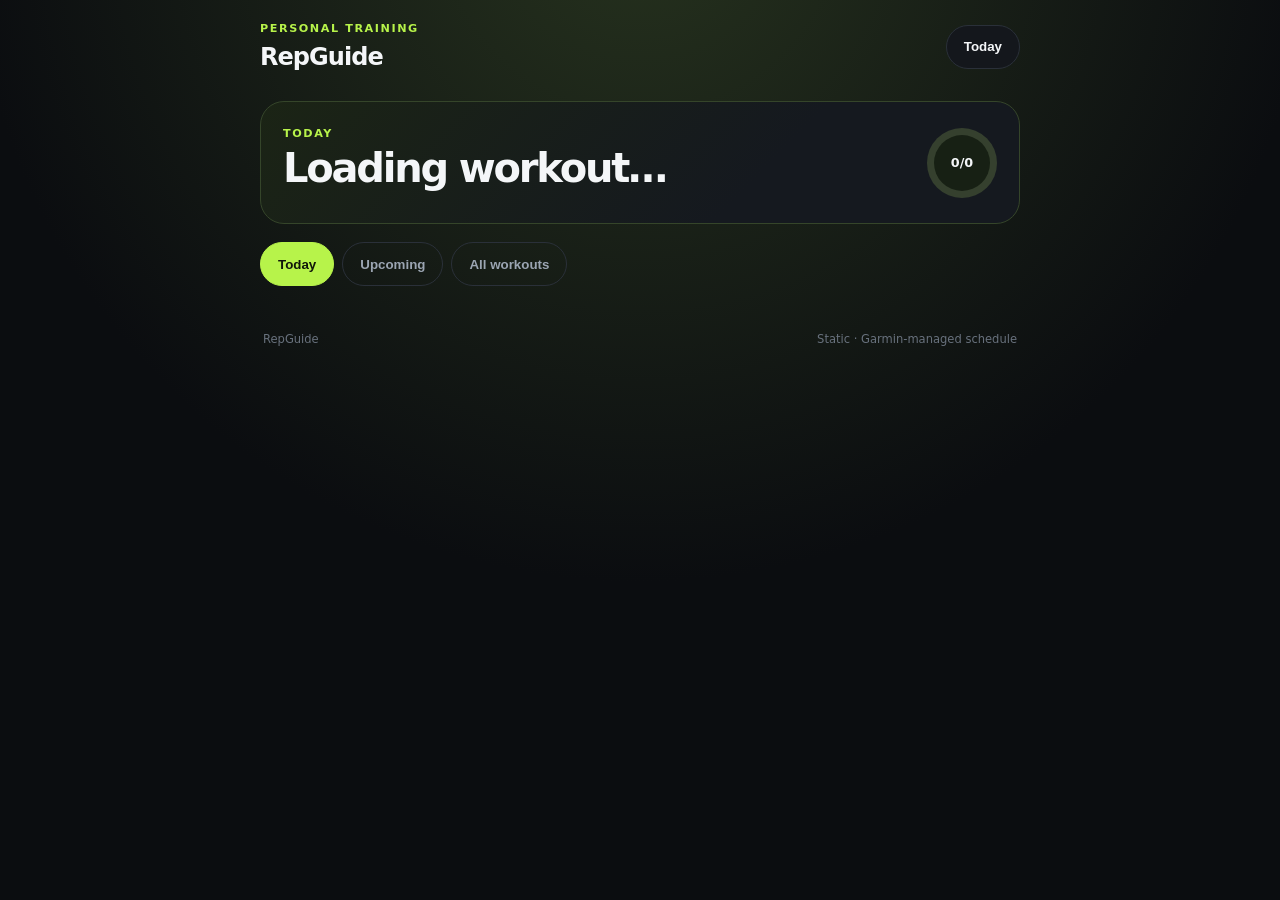
==== index.html @ 9b77db67 "Build initial RepGuide static training app" ====
<!doctype html><html lang="en"><head><meta charset="UTF-8"><meta name="viewport" content="width=device-width, initial-scale=1"><meta name="theme-color" content="#0b0d10"><title>RepGuide</title><link rel="stylesheet" href="style.css"></head><body><main class="app-shell"><header class="app-header"><div><p class="eyebrow">PERSONAL TRAINING</p><h1>RepGuide</h1></div><button class="icon-button" id="todayButton" type="button">Today</button></header><section class="hero"><div><p class="eyebrow" id="dateLabel">TODAY</p><h2 id="pageTitle">Loading workout…</h2><p class="muted" id="workoutMeta"></p></div><div class="progress-ring"><span id="progressValue">0/0</span></div></section><nav class="tabs"><button class="tab active" data-view="today">Today</button><button class="tab" data-view="upcoming">Upcoming</button><button class="tab" data-view="all">All workouts</button></nav><section id="content" class="content" aria-live="polite"></section><footer><span>RepGuide</span><span>Static · Garmin-managed schedule</span></footer></main><script src="app.js" defer></script></body></html>
---- style.css ----
:root{color-scheme:dark;--bg:#0b0d10;--surface:#14171c;--surface-2:#1b2027;--line:#2a3039;--text:#f4f6f8;--muted:#9ba5b2;--accent:#b7f34a;--accent-ink:#11170a;font-family:Inter,ui-sans-serif,system-ui,sans-serif}*{box-sizing:border-box}body{margin:0;background:radial-gradient(circle at 50% -10%,#26321e 0,#0b0d10 42rem);color:var(--text);min-height:100vh}.app-shell{width:min(100% - 28px,760px);margin:auto;padding:22px 0 32px}.app-header{display:flex;align-items:center;justify-content:space-between;margin-bottom:30px}.eyebrow{font-size:.7rem;letter-spacing:.14em;font-weight:800;color:var(--accent);margin:0 0 8px}.app-header h1{font-size:1.5rem;margin:0;letter-spacing:-.04em}.icon-button,.tab{border:1px solid var(--line);background:var(--surface);color:var(--text);border-radius:999px;padding:12px 17px;font-weight:750;cursor:pointer;min-height:44px}.icon-button:hover,.tab:hover{border-color:var(--accent)}.hero{display:flex;align-items:center;justify-content:space-between;background:linear-gradient(135deg,#1b2415,#15191f 65%);border:1px solid #35452a;border-radius:24px;padding:25px 22px;margin-bottom:18px}.hero h2{font-size:clamp(1.65rem,7vw,2.5rem);letter-spacing:-.055em;line-height:1;margin:0 0 10px}.muted{color:var(--muted);margin:0}.progress-ring{display:grid;place-items:center;flex:none;width:70px;height:70px;border-radius:50%;background:conic-gradient(var(--accent) var(--progress,0%),#35402e 0);position:relative;font-weight:850;font-size:.8rem}.progress-ring:after{content:"";position:absolute;inset:7px;background:#172014;border-radius:50%}.progress-ring span{z-index:1}.tabs{display:flex;gap:8px;overflow-x:auto;padding-bottom:18px}.tab{background:transparent;color:var(--muted);white-space:nowrap}.tab.active{background:var(--accent);border-color:var(--accent);color:var(--accent-ink)}.content{display:grid;gap:14px}.section-heading{display:flex;align-items:end;justify-content:space-between;margin:8px 2px 2px}.section-heading h3{font-size:1.05rem;margin:0}.section-heading span{font-size:.82rem;color:var(--muted)}.exercise-card,.workout-row{background:var(--surface);border:1px solid var(--line);border-radius:18px;overflow:hidden}.exercise-card{display:grid;grid-template-columns:132px 1fr;min-height:150px}.exercise-media{background:#20262d;display:flex;align-items:center;justify-content:center;min-height:150px}.exercise-media img{width:100%;height:100%;object-fit:cover}.no-gif{padding:16px;text-align:center;color:var(--muted);font-size:.78rem}.exercise-body{padding:16px}.exercise-title{display:flex;justify-content:space-between;gap:8px;align-items:start}.exercise-title h4{font-size:1.05rem;line-height:1.15;margin:0}.exercise-number{font-size:.75rem;color:var(--accent);font-weight:800}.stats{display:flex;gap:7px;flex-wrap:wrap;margin:13px 0}.stat{background:var(--surface-2);border-radius:8px;padding:7px 9px;font-size:.78rem}.stat strong{display:block;color:var(--text);font-size:.92rem}.stat span{color:var(--muted)}.cue{font-size:.86rem;line-height:1.4;color:#c3cad3;margin:0}.workout-row{padding:17px;display:flex;justify-content:space-between;align-items:center;gap:16px;cursor:pointer}.workout-row:hover{border-color:var(--accent)}.workout-row h4{margin:0 0 5px;font-size:1rem}.workout-row p{margin:0;color:var(--muted);font-size:.82rem}.workout-date{text-align:right;color:var(--accent);font-size:.8rem;font-weight:800;white-space:nowrap}.empty{padding:35px 18px;text-align:center;color:var(--muted);border:1px dashed var(--line);border-radius:18px}footer{display:flex;justify-content:space-between;color:#68717d;font-size:.72rem;margin-top:28px;padding:0 3px}@media(max-width:520px){.app-shell{width:min(100% - 20px,760px);padding-top:15px}.exercise-card{grid-template-columns:112px 1fr}.exercise-media{min-height:140px}.exercise-body{padding:14px}.hero{padding:21px 18px}.progress-ring{width:62px;height:62px}}
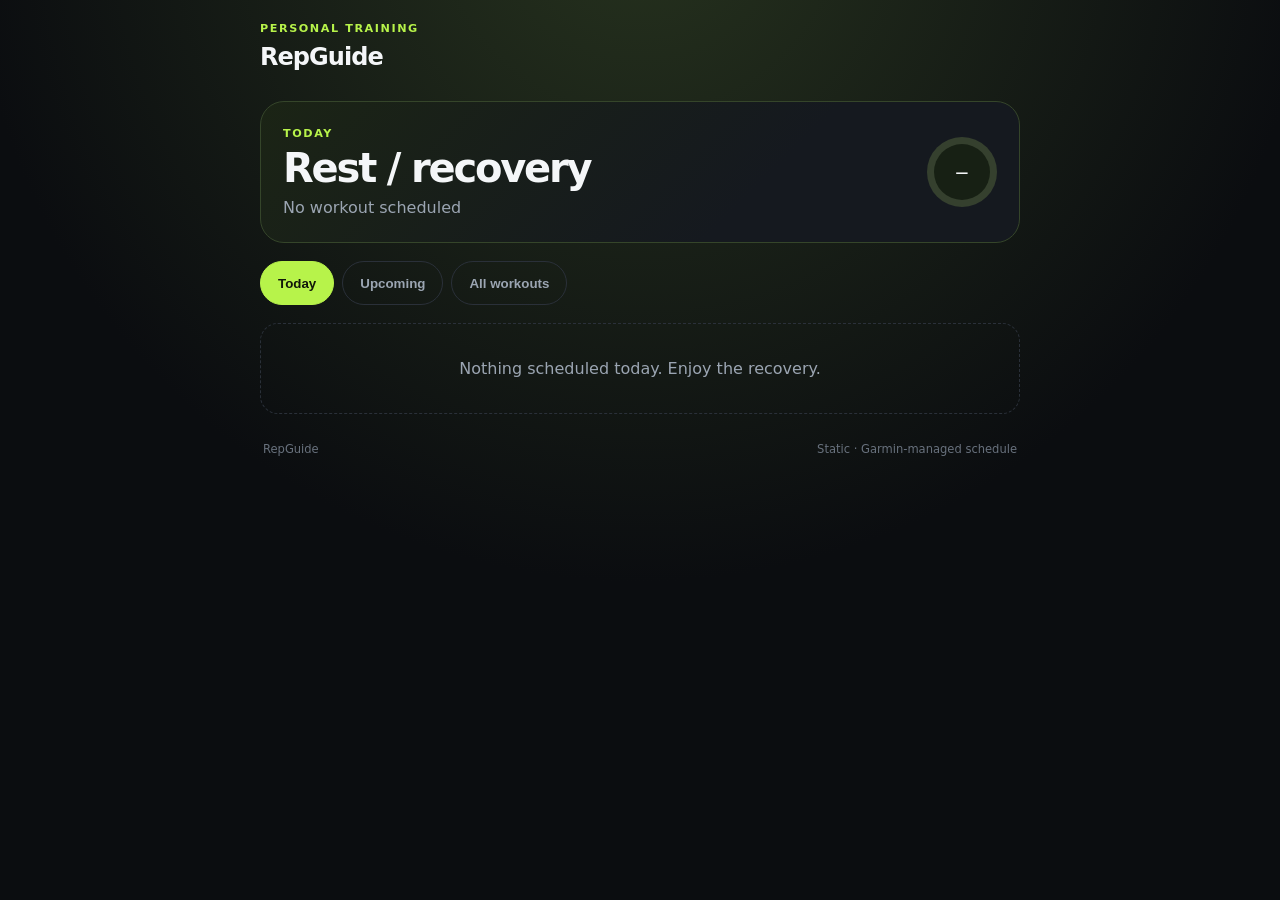
==== commit a19df56a: "Bust browser cache for JavaScript fix" ====
--- a/index.html
+++ b/index.html
@@ -1 +1 @@
-<!doctype html><html lang="en"><head><meta charset="UTF-8"><meta name="viewport" content="width=device-width, initial-scale=1"><meta name="theme-color" content="#0b0d10"><title>RepGuide</title><link rel="stylesheet" href="style.css"></head><body><main class="app-shell"><header class="app-header"><div><p class="eyebrow">PERSONAL TRAINING</p><h1>RepGuide</h1></div><button class="icon-button" id="todayButton" type="button">Today</button></header><section class="hero"><div><p class="eyebrow" id="dateLabel">TODAY</p><h2 id="pageTitle">Loading workout…</h2><p class="muted" id="workoutMeta"></p></div><div class="progress-ring"><span id="progressValue">0/0</span></div></section><nav class="tabs"><button class="tab active" data-view="today">Today</button><button class="tab" data-view="upcoming">Upcoming</button><button class="tab" data-view="all">All workouts</button></nav><section id="content" class="content" aria-live="polite"></section><footer><span>RepGuide</span><span>Static · Garmin-managed schedule</span></footer></main><script src="app.js" defer></script></body></html>+<!doctype html><html lang="en"><head><meta charset="UTF-8"><meta name="viewport" content="width=device-width, initial-scale=1"><meta name="theme-color" content="#0b0d10"><title>RepGuide</title><link rel="stylesheet" href="style.css"></head><body><main class="app-shell"><header class="app-header"><div><p class="eyebrow">PERSONAL TRAINING</p><h1>RepGuide</h1></div><button class="icon-button" id="todayButton" type="button">Today</button></header><section class="hero"><div><p class="eyebrow" id="dateLabel">TODAY</p><h2 id="pageTitle">Loading workout…</h2><p class="muted" id="workoutMeta"></p></div><div class="progress-ring"><span id="progressValue">0/0</span></div></section><nav class="tabs"><button class="tab active" data-view="today">Today</button><button class="tab" data-view="upcoming">Upcoming</button><button class="tab" data-view="all">All workouts</button></nav><section id="content" class="content" aria-live="polite"></section><footer><span>RepGuide</span><span>Static · Garmin-managed schedule</span></footer></main><script src="app.js?v=2" defer></script></body></html>
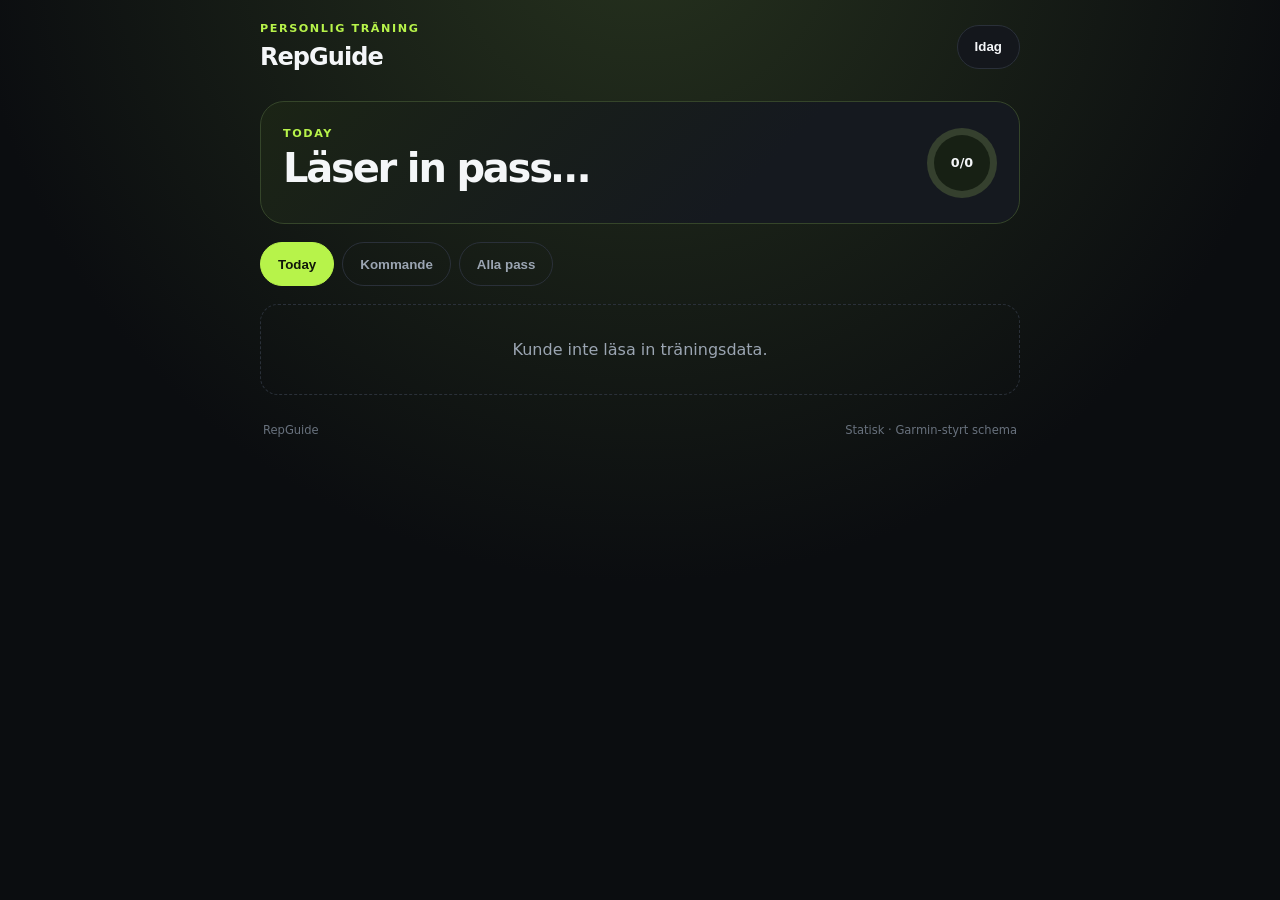
==== commit e4187f0e: "Set Swedish page language and labels" ====
--- a/index.html
+++ b/index.html
@@ -1 +1 @@
-<!doctype html><html lang="en"><head><meta charset="UTF-8"><meta name="viewport" content="width=device-width, initial-scale=1"><meta name="theme-color" content="#0b0d10"><title>RepGuide</title><link rel="stylesheet" href="style.css"></head><body><main class="app-shell"><header class="app-header"><div><p class="eyebrow">PERSONAL TRAINING</p><h1>RepGuide</h1></div><button class="icon-button" id="todayButton" type="button">Today</button></header><section class="hero"><div><p class="eyebrow" id="dateLabel">TODAY</p><h2 id="pageTitle">Loading workout…</h2><p class="muted" id="workoutMeta"></p></div><div class="progress-ring"><span id="progressValue">0/0</span></div></section><nav class="tabs"><button class="tab active" data-view="today">Today</button><button class="tab" data-view="upcoming">Upcoming</button><button class="tab" data-view="all">All workouts</button></nav><section id="content" class="content" aria-live="polite"></section><footer><span>RepGuide</span><span>Static · Garmin-managed schedule</span></footer></main><script src="app.js?v=2" defer></script></body></html>+<!doctype html><html lang="sv"><head><meta charset="UTF-8"><meta name="viewport" content="width=device-width, initial-scale=1"><meta name="theme-color" content="#0b0d10"><title>RepGuide</title><link rel="stylesheet" href="style.css"></head><body><main class="app-shell"><header class="app-header"><div><p class="eyebrow">PERSONLIG TRÄNING</p><h1>RepGuide</h1></div><button class="icon-button" id="todayButton" type="button">Idag</button></header><section class="hero"><div><p class="eyebrow" id="dateLabel">TODAY</p><h2 id="pageTitle">Läser in pass…</h2><p class="muted" id="workoutMeta"></p></div><div class="progress-ring"><span id="progressValue">0/0</span></div></section><nav class="tabs"><button class="tab active" data-view="today">Today</button><button class="tab" data-view="upcoming">Kommande</button><button class="tab" data-view="all">Alla pass</button></nav><section id="content" class="content" aria-live="polite"></section><footer><span>RepGuide</span><span>Statisk · Garmin-styrt schema</span></footer></main><script src="app.js?v=3" defer></script></body></html>
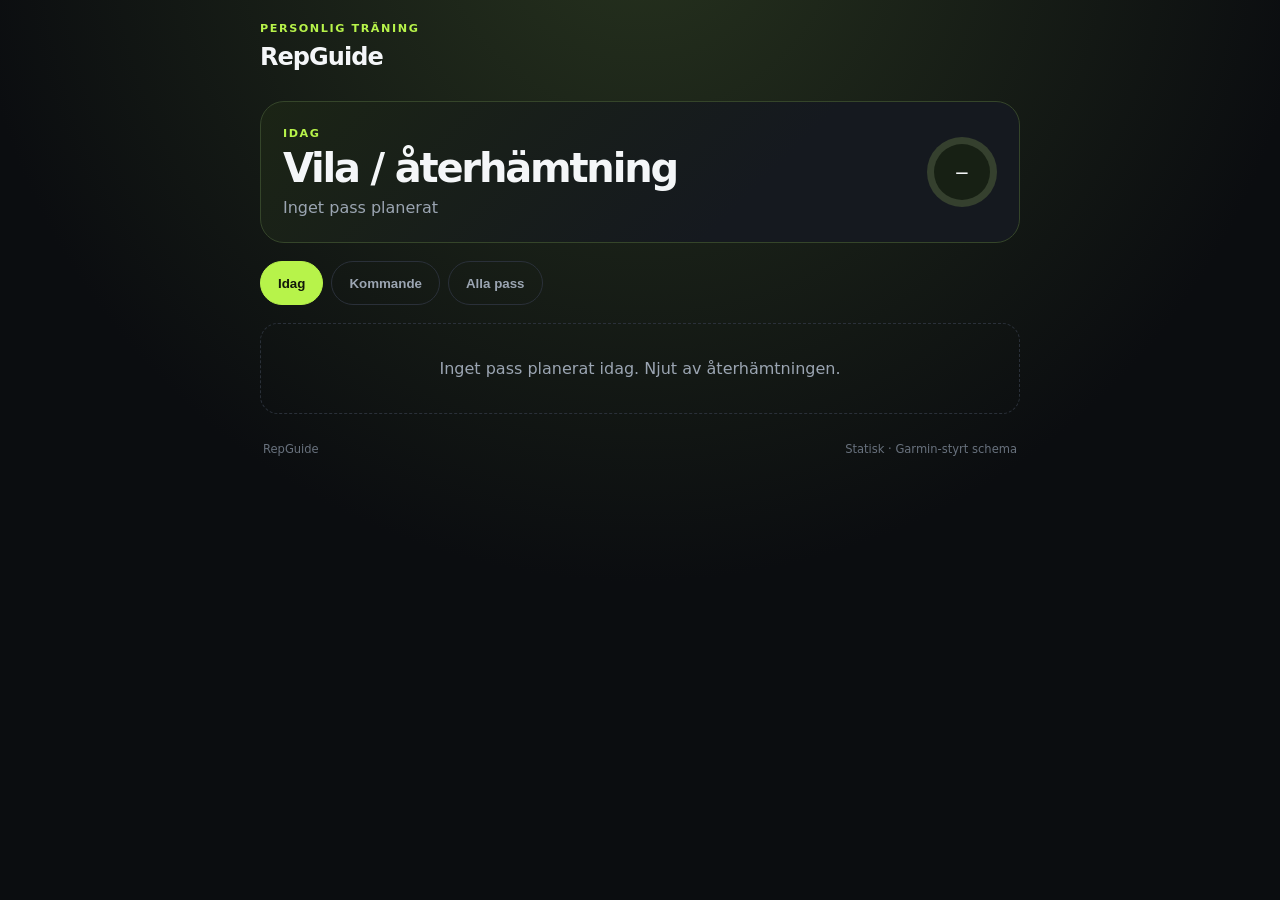
==== commit 67f6ea19: "Translate remaining navigation labels" ====
--- a/index.html
+++ b/index.html
@@ -1 +1 @@
-<!doctype html><html lang="sv"><head><meta charset="UTF-8"><meta name="viewport" content="width=device-width, initial-scale=1"><meta name="theme-color" content="#0b0d10"><title>RepGuide</title><link rel="stylesheet" href="style.css"></head><body><main class="app-shell"><header class="app-header"><div><p class="eyebrow">PERSONLIG TRÄNING</p><h1>RepGuide</h1></div><button class="icon-button" id="todayButton" type="button">Idag</button></header><section class="hero"><div><p class="eyebrow" id="dateLabel">TODAY</p><h2 id="pageTitle">Läser in pass…</h2><p class="muted" id="workoutMeta"></p></div><div class="progress-ring"><span id="progressValue">0/0</span></div></section><nav class="tabs"><button class="tab active" data-view="today">Today</button><button class="tab" data-view="upcoming">Kommande</button><button class="tab" data-view="all">Alla pass</button></nav><section id="content" class="content" aria-live="polite"></section><footer><span>RepGuide</span><span>Statisk · Garmin-styrt schema</span></footer></main><script src="app.js?v=3" defer></script></body></html>+<!doctype html><html lang="sv"><head><meta charset="UTF-8"><meta name="viewport" content="width=device-width, initial-scale=1"><meta name="theme-color" content="#0b0d10"><title>RepGuide</title><link rel="stylesheet" href="style.css"></head><body><main class="app-shell"><header class="app-header"><div><p class="eyebrow">PERSONLIG TRÄNING</p><h1>RepGuide</h1></div><button class="icon-button" id="todayButton" type="button">Idag</button></header><section class="hero"><div><p class="eyebrow" id="dateLabel">TODAY</p><h2 id="pageTitle">Läser in pass…</h2><p class="muted" id="workoutMeta"></p></div><div class="progress-ring"><span id="progressValue">0/0</span></div></section><nav class="tabs"><button class="tab active" data-view="today">Idag</button><button class="tab" data-view="upcoming">Kommande</button><button class="tab" data-view="all">Alla pass</button></nav><section id="content" class="content" aria-live="polite"></section><footer><span>RepGuide</span><span>Statisk · Garmin-styrt schema</span></footer></main><script src="app.js?v=3" defer></script></body></html>
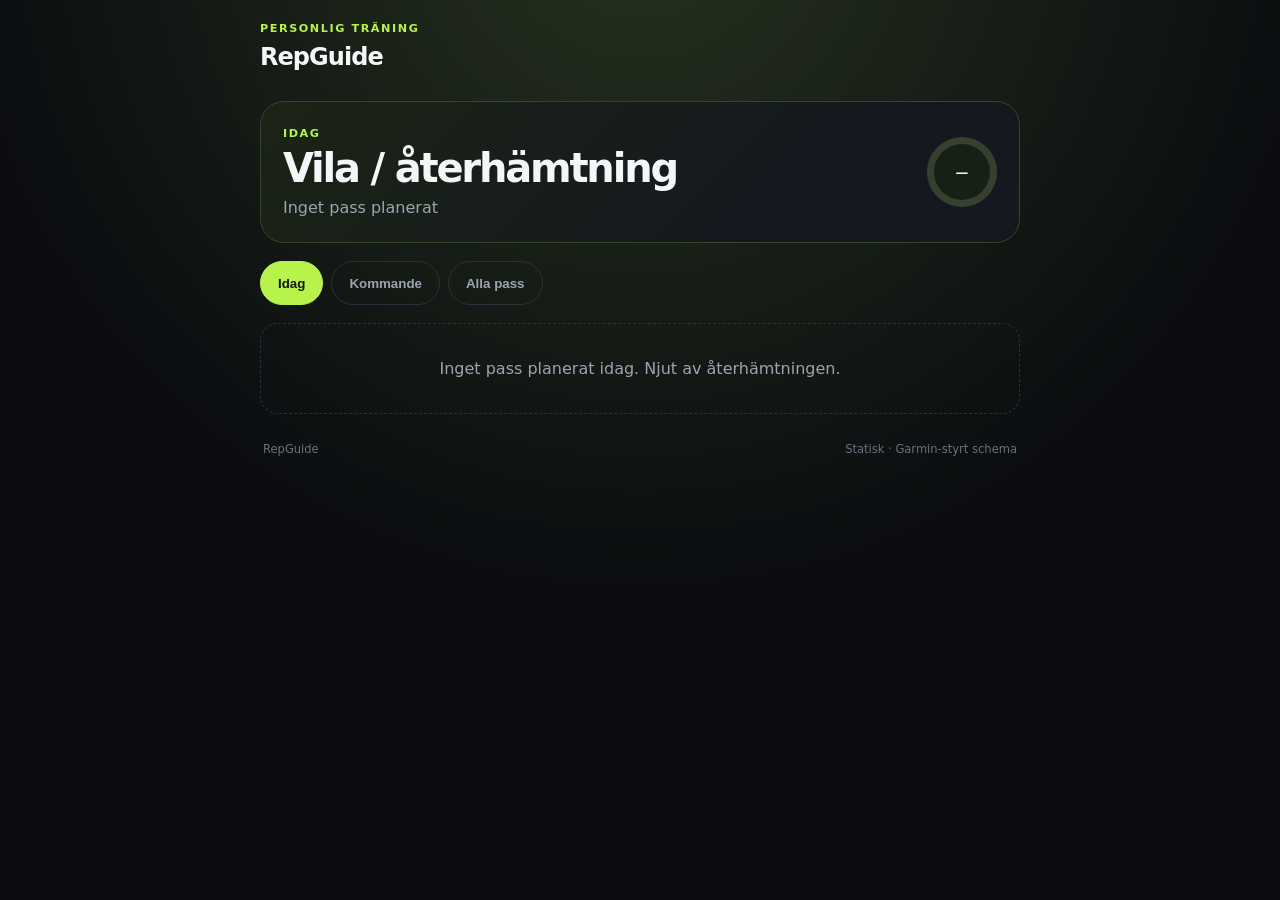
==== commit 85c9af5a: "Bust cache after data field fix" ====
--- a/index.html
+++ b/index.html
@@ -1 +1 @@
-<!doctype html><html lang="sv"><head><meta charset="UTF-8"><meta name="viewport" content="width=device-width, initial-scale=1"><meta name="theme-color" content="#0b0d10"><title>RepGuide</title><link rel="stylesheet" href="style.css"></head><body><main class="app-shell"><header class="app-header"><div><p class="eyebrow">PERSONLIG TRÄNING</p><h1>RepGuide</h1></div><button class="icon-button" id="todayButton" type="button">Idag</button></header><section class="hero"><div><p class="eyebrow" id="dateLabel">TODAY</p><h2 id="pageTitle">Läser in pass…</h2><p class="muted" id="workoutMeta"></p></div><div class="progress-ring"><span id="progressValue">0/0</span></div></section><nav class="tabs"><button class="tab active" data-view="today">Idag</button><button class="tab" data-view="upcoming">Kommande</button><button class="tab" data-view="all">Alla pass</button></nav><section id="content" class="content" aria-live="polite"></section><footer><span>RepGuide</span><span>Statisk · Garmin-styrt schema</span></footer></main><script src="app.js?v=3" defer></script></body></html>+<!doctype html><html lang="sv"><head><meta charset="UTF-8"><meta name="viewport" content="width=device-width, initial-scale=1"><meta name="theme-color" content="#0b0d10"><title>RepGuide</title><link rel="stylesheet" href="style.css"></head><body><main class="app-shell"><header class="app-header"><div><p class="eyebrow">PERSONLIG TRÄNING</p><h1>RepGuide</h1></div><button class="icon-button" id="todayButton" type="button">Idag</button></header><section class="hero"><div><p class="eyebrow" id="dateLabel">TODAY</p><h2 id="pageTitle">Läser in pass…</h2><p class="muted" id="workoutMeta"></p></div><div class="progress-ring"><span id="progressValue">0/0</span></div></section><nav class="tabs"><button class="tab active" data-view="today">Idag</button><button class="tab" data-view="upcoming">Kommande</button><button class="tab" data-view="all">Alla pass</button></nav><section id="content" class="content" aria-live="polite"></section><footer><span>RepGuide</span><span>Statisk · Garmin-styrt schema</span></footer></main><script src="app.js?v=5" defer></script></body></html>
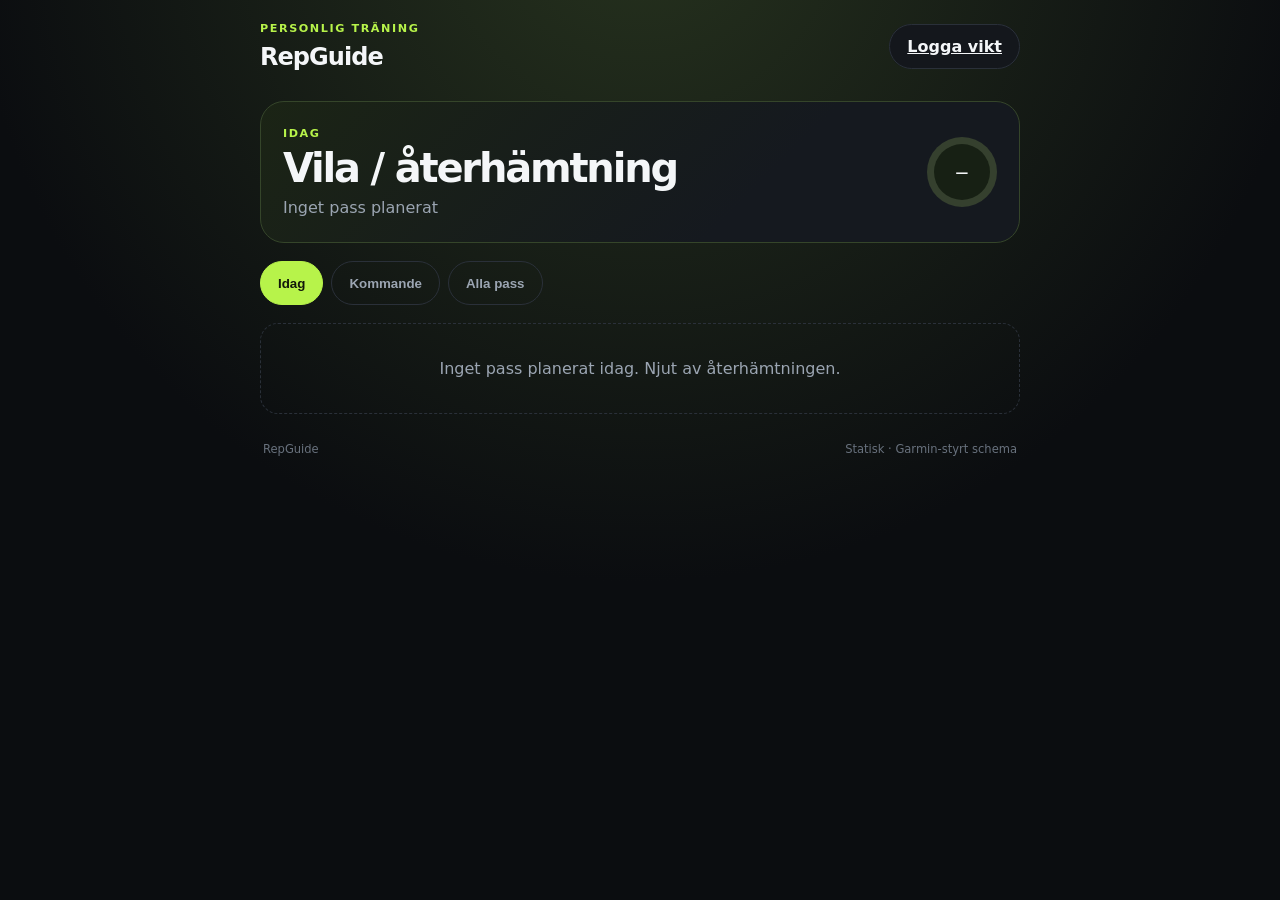
==== commit 3184e06b: "feat: add workout logging" ====
--- a/index.html
+++ b/index.html
@@ -1 +1 @@
-<!doctype html><html lang="sv"><head><meta charset="UTF-8"><meta name="viewport" content="width=device-width, initial-scale=1"><meta name="theme-color" content="#0b0d10"><title>RepGuide</title><link rel="stylesheet" href="style.css"></head><body><main class="app-shell"><header class="app-header"><div><p class="eyebrow">PERSONLIG TRÄNING</p><h1>RepGuide</h1></div><button class="icon-button" id="todayButton" type="button">Idag</button></header><section class="hero"><div><p class="eyebrow" id="dateLabel">TODAY</p><h2 id="pageTitle">Läser in pass…</h2><p class="muted" id="workoutMeta"></p></div><div class="progress-ring"><span id="progressValue">0/0</span></div></section><nav class="tabs"><button class="tab active" data-view="today">Idag</button><button class="tab" data-view="upcoming">Kommande</button><button class="tab" data-view="all">Alla pass</button></nav><section id="content" class="content" aria-live="polite"></section><footer><span>RepGuide</span><span>Statisk · Garmin-styrt schema</span></footer></main><script src="app.js?v=5" defer></script></body></html>+<!doctype html><html lang="sv"><head><meta charset="UTF-8"><meta name="viewport" content="width=device-width, initial-scale=1"><meta name="theme-color" content="#0b0d10"><title>RepGuide</title><link rel="stylesheet" href="style.css"></head><body><main class="app-shell"><header class="app-header"><div><p class="eyebrow">PERSONLIG TRÄNING</p><h1>RepGuide</h1></div><div><a class="icon-button" href="/log.html">Logga vikt</a> <button class="icon-button" id="todayButton" type="button">Idag</button></div></header><section class="hero"><div><p class="eyebrow" id="dateLabel">TODAY</p><h2 id="pageTitle">Läser in pass…</h2><p class="muted" id="workoutMeta"></p></div><div class="progress-ring"><span id="progressValue">0/0</span></div></section><nav class="tabs"><button class="tab active" data-view="today">Idag</button><button class="tab" data-view="upcoming">Kommande</button><button class="tab" data-view="all">Alla pass</button></nav><section id="content" class="content" aria-live="polite"></section><footer><span>RepGuide</span><span>Statisk · Garmin-styrt schema</span></footer></main><script src="app.js?v=5" defer></script></body></html>
